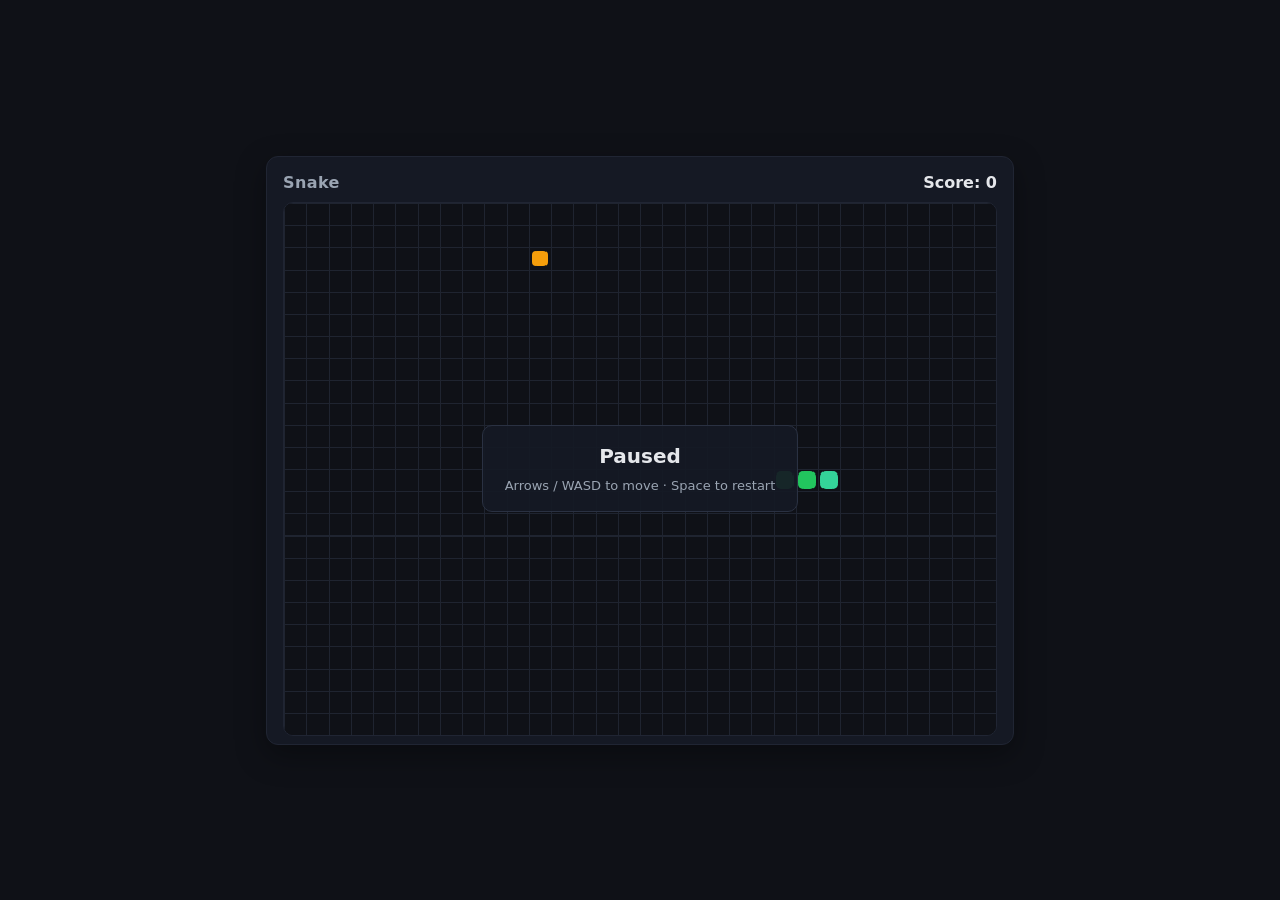
==== apps/snake/site/index.html @ 3db66498 "apps: add Snake game (ring 1)\n\n- apps/snake/site: single-file canvas game (dark theme, arrows+WASD" ====
<!doctype html>
<html lang="en">
<head>
  <meta charset="utf-8" />
  <meta name="viewport" content="width=device-width, initial-scale=1" />
  <title>Snake</title>
  <style>
    :root {
      --bg: #0f1117;
      --panel: #151924;
      --fg: #e5e7eb;
      --muted: #9aa4b2;
      --accent: #22c55e;
      --danger: #ef4444;
      --grid: #1f2430;
    }
    * { box-sizing: border-box; }
    html, body { height: 100%; }
    body {
      margin: 0;
      background: var(--bg);
      color: var(--fg);
      font-family: ui-sans-serif, system-ui, -apple-system, Segoe UI, Roboto, "Helvetica Neue", Arial, "Noto Sans", "Apple Color Emoji", "Segoe UI Emoji";
      display: grid;
      place-items: center;
    }
    .wrap {
      width: min(96vw, 780px);
      padding: 16px;
    }
    .card {
      background: var(--panel);
      border: 1px solid #202533;
      border-radius: 12px;
      padding: 16px 16px 8px;
      box-shadow: 0 10px 30px rgba(0,0,0,0.35);
    }
    header {
      display: flex;
      align-items: center;
      justify-content: space-between;
      margin-bottom: 10px;
    }
    h1 {
      font-size: 16px;
      margin: 0;
      letter-spacing: 0.4px;
      color: var(--muted);
    }
    .score {
      font-variant-numeric: tabular-nums;
      font-weight: 600;
    }
    canvas {
      display: block;
      width: 100%;
      height: auto;
      background: var(--bg);
      border-radius: 10px;
      border: 1px solid #202533;
      image-rendering: pixelated;
    }
    .overlay {
      position: absolute;
      inset: 0;
      display: grid;
      place-items: center;
      pointer-events: none;
    }
    .overlay .panel {
      background: rgba(21,25,36,0.92);
      border: 1px solid #2a3142;
      padding: 18px 22px;
      border-radius: 10px;
      text-align: center;
      pointer-events: auto;
    }
    .title { font-size: 20px; font-weight: 700; margin: 0 0 6px; }
    .subtitle { color: var(--muted); margin: 0 0 10px; }
    .keys { color: var(--muted); font-size: 13px; }
    .accent { color: var(--accent); }
    .danger { color: var(--danger); }
  </style>
</head>
<body>
  <div class="wrap">
    <div class="card">
      <header>
        <h1>Snake</h1>
        <div class="score" id="score">Score: 0</div>
      </header>
      <div style="position: relative">
        <canvas id="game" width="640" height="480" aria-label="Snake game canvas"></canvas>
        <div class="overlay" id="overlay" hidden>
          <div class="panel">
            <div class="title" id="stateTitle">Paused</div>
            <p class="subtitle" id="stateSubtitle"></p>
            <div class="keys">Arrows / WASD to move · Space to restart</div>
          </div>
        </div>
      </div>
    </div>
  </div>

  <script>
  (function(){
    const canvas = document.getElementById('game');
    const ctx = canvas.getContext('2d');
    const scoreEl = document.getElementById('score');
    const overlay = document.getElementById('overlay');
    const titleEl = document.getElementById('stateTitle');
    const subEl = document.getElementById('stateSubtitle');

    // Grid config
    const COLS = 32;          // 32 x 24 grid → 640x480 at 20px cell
    const ROWS = 24;
    const CELL = 20;

    // Timing
    const START_INTERVAL = 120;   // ms per step
    const MIN_INTERVAL = 65;      // cap
    const SPEEDUP_MS = 3;         // per food

    // Colors
    const COLORS = {
      bg: getComputedStyle(document.documentElement).getPropertyValue('--bg').trim() || '#0f1117',
      grid: getComputedStyle(document.documentElement).getPropertyValue('--grid').trim() || '#1f2430',
      snake: '#22c55e',
      snakeHead: '#34d399',
      food: '#f59e0b',
      dead: '#ef4444'
    };

    // HiDPI crispness
    function resizeForDPR(){
      const dpr = Math.max(1, window.devicePixelRatio || 1);
      const cssW = canvas.clientWidth || canvas.width;
      const cssH = Math.round(cssW * (ROWS/COLS));
      // Keep integer multiples of cells to avoid subpixel blur
      const targetW = Math.round(COLS * CELL);
      const targetH = Math.round(ROWS * CELL);
      canvas.style.height = (targetH * (cssW/targetW)) + 'px';
      canvas.width = targetW * dpr;
      canvas.height = targetH * dpr;
      ctx.setTransform(dpr, 0, 0, dpr, 0, 0);
    }

    window.addEventListener('resize', resizeForDPR);
    resizeForDPR();

    // Game state
    let snake, dir, nextDir, food, score, interval, elapsed, running, dead;

    function rndCell(){
      return [Math.floor(Math.random()*COLS), Math.floor(Math.random()*ROWS)];
    }

    function reset(){
      snake = [ [Math.floor(COLS/2), Math.floor(ROWS/2)], [Math.floor(COLS/2)-1, Math.floor(ROWS/2)], [Math.floor(COLS/2)-2, Math.floor(ROWS/2)] ];
      dir = [1,0];
      nextDir = [1,0];
      food = placeFood();
      score = 0;
      interval = START_INTERVAL;
      elapsed = 0;
      running = true;
      dead = false;
      overlay.hidden = true;
      scoreEl.textContent = `Score: ${score}`;
    }

    function placeFood(){
      let f;
      do { f = rndCell(); } while (snake.some(s => s[0]===f[0] && s[1]===f[1]));
      return f;
    }

    function setDir(nx, ny){
      // Prevent 180° turns on the same tick
      if ((nx === -dir[0] && ny === -dir[1]) || (nx === dir[0] && ny === dir[1])) return;
      nextDir = [nx, ny];
    }

    window.addEventListener('keydown', (e) => {
      const k = e.key.toLowerCase();
      if (k === 'arrowup' || k === 'w') setDir(0,-1);
      else if (k === 'arrowdown' || k === 's') setDir(0,1);
      else if (k === 'arrowleft' || k === 'a') setDir(-1,0);
      else if (k === 'arrowright' || k === 'd') setDir(1,0);
      else if (k === ' ' || k === 'enter') {
        if (!running) { reset(); }
      }
    });

    function step(){
      dir = nextDir;
      const head = snake[0];
      const nx = head[0] + dir[0];
      const ny = head[1] + dir[1];

      // Collision with walls
      if (nx < 0 || ny < 0 || nx >= COLS || ny >= ROWS) {
        return die();
      }
      // Collision with self
      if (snake.some((s,i) => i>0 && s[0]===nx && s[1]===ny)) {
        return die();
      }

      // Move
      snake.unshift([nx, ny]);
      if (nx === food[0] && ny === food[1]){
        score += 1;
        scoreEl.textContent = `Score: ${score}`;
        food = placeFood();
        interval = Math.max(MIN_INTERVAL, interval - SPEEDUP_MS);
      } else {
        snake.pop();
      }
    }

    function die(){
      running = false;
      dead = true;
      overlay.hidden = false;
      titleEl.textContent = 'Game Over';
      subEl.innerHTML = `Score <span class="accent">${score}</span> · Press <span class="accent">Space</span> to restart`;
    }

    function draw(){
      // Clear
      ctx.fillStyle = COLORS.bg;
      ctx.fillRect(0,0,COLS*CELL,ROWS*CELL);
      // Grid (subtle)
      ctx.strokeStyle = COLORS.grid;
      ctx.lineWidth = 1;
      ctx.beginPath();
      for (let x=0; x<=COLS; x++){
        ctx.moveTo(x*CELL+0.5, 0);
        ctx.lineTo(x*CELL+0.5, ROWS*CELL);
      }
      for (let y=0; y<=ROWS; y++){
        ctx.moveTo(0, y*CELL+0.5);
        ctx.lineTo(COLS*CELL, y*CELL+0.5);
      }
      ctx.stroke();

      // Food
      ctx.fillStyle = COLORS.food;
      roundedRect(ctx, food[0]*CELL+3, food[1]*CELL+3, CELL-6, CELL-6, 4);

      // Snake
      for (let i=snake.length-1; i>=0; i--){
        const s = snake[i];
        const x = s[0]*CELL; const y = s[1]*CELL;
        if (i === 0){
          ctx.fillStyle = dead ? COLORS.dead : COLORS.snakeHead;
        } else {
          ctx.fillStyle = COLORS.snake;
        }
        roundedRect(ctx, x+2, y+2, CELL-4, CELL-4, 5);
      }
    }

    function roundedRect(ctx,x,y,w,h,r){
      ctx.beginPath();
      ctx.moveTo(x+r,y);
      ctx.arcTo(x+w,y,x+w,y+h,r);
      ctx.arcTo(x+w,y+h,x,y+h,r);
      ctx.arcTo(x,y+h,x,y,r);
      ctx.arcTo(x,y,x+w,y,r);
      ctx.closePath();
      ctx.fill();
    }

    let last = performance.now();
    reset();

    function loop(now){
      const dt = now - last;
      last = now;
      if (running){
        elapsed += dt;
        while (elapsed >= interval){
          elapsed -= interval;
          step();
          if (!running) break;
        }
      }
      draw();
      requestAnimationFrame(loop);
    }
    requestAnimationFrame(loop);
  })();
  </script>
</body>
</html>
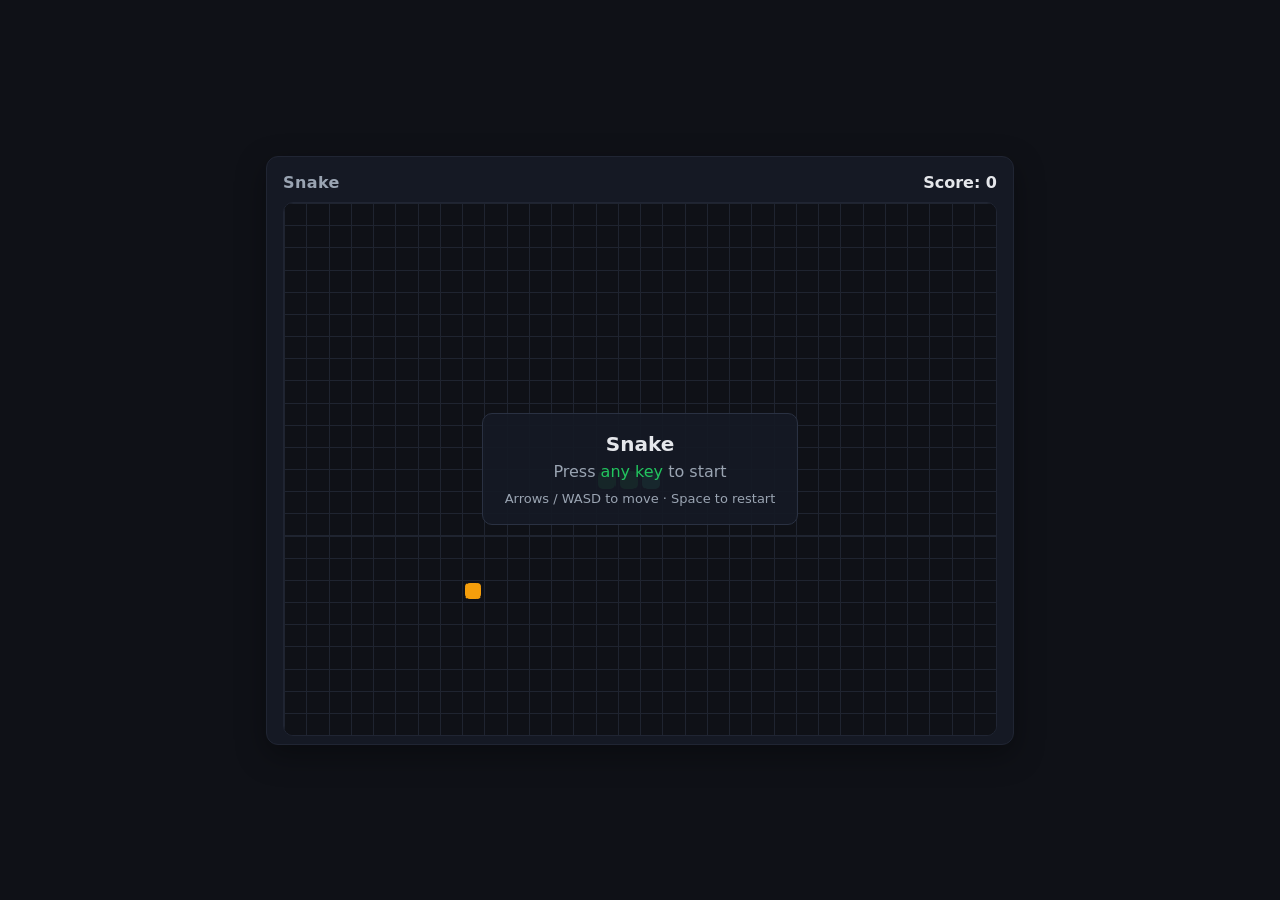
==== commit ecd20635: "fix(snake): wait for keypress before starting game - Game no longer starts immediately on page load;" ====
--- a/apps/snake/site/index.html
+++ b/apps/snake/site/index.html
@@ -149,7 +149,7 @@
     resizeForDPR();
 
     // Game state
-    let snake, dir, nextDir, food, score, interval, elapsed, running, dead;
+    let snake, dir, nextDir, food, score, interval, elapsed, running, dead, started;
 
     function rndCell(){
       return [Math.floor(Math.random()*COLS), Math.floor(Math.random()*ROWS)];
@@ -163,9 +163,12 @@
       score = 0;
       interval = START_INTERVAL;
       elapsed = 0;
-      running = true;
+      running = false;
       dead = false;
-      overlay.hidden = true;
+      started = false;
+      overlay.hidden = false;
+      titleEl.textContent = 'Snake';
+      subEl.innerHTML = 'Press <span class="accent">any key</span> to start';
       scoreEl.textContent = `Score: ${score}`;
     }
 
@@ -183,6 +186,20 @@
 
     window.addEventListener('keydown', (e) => {
       const k = e.key.toLowerCase();
+
+      // First keypress starts the game
+      if (!started) {
+        started = true;
+        running = true;
+        overlay.hidden = true;
+        // Also process direction on the starting press
+        if (k === 'arrowup' || k === 'w') setDir(0,-1);
+        else if (k === 'arrowdown' || k === 's') setDir(0,1);
+        else if (k === 'arrowleft' || k === 'a') setDir(-1,0);
+        else if (k === 'arrowright' || k === 'd') setDir(1,0);
+        return;
+      }
+
       if (k === 'arrowup' || k === 'w') setDir(0,-1);
       else if (k === 'arrowdown' || k === 's') setDir(0,1);
       else if (k === 'arrowleft' || k === 'a') setDir(-1,0);
@@ -274,7 +291,7 @@
     }
 
     let last = performance.now();
-    reset();
+    reset(); // Show start overlay; game waits for keypress
 
     function loop(now){
       const dt = now - last;
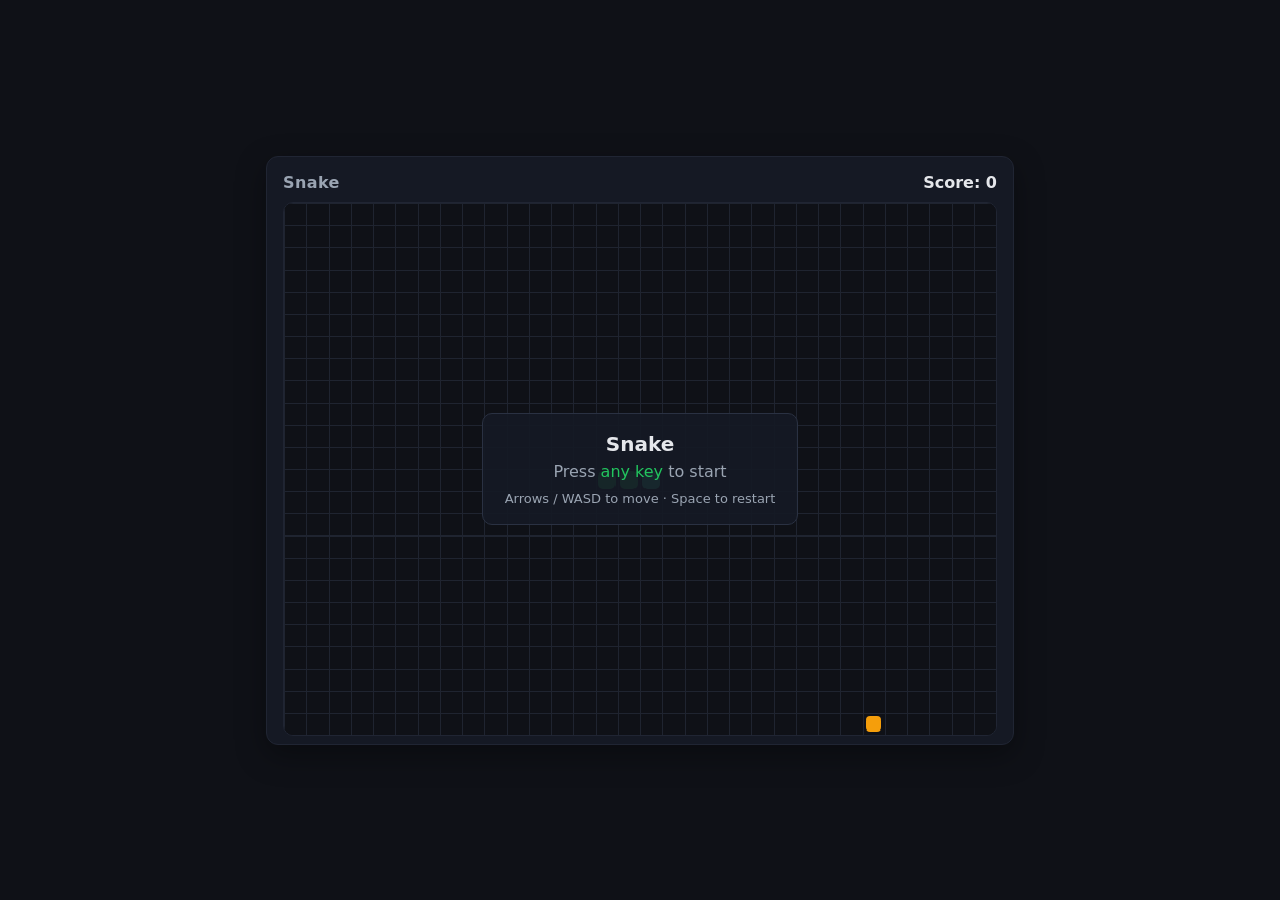
==== commit b6b2693d: "fix(snake): replace hidden attribute with CSS class for reliable overlay visibility The overlay used" ====
--- a/apps/snake/site/index.html
+++ b/apps/snake/site/index.html
@@ -63,9 +63,12 @@
     .overlay {
       position: absolute;
       inset: 0;
-      display: grid;
+      display: none;
       place-items: center;
       pointer-events: none;
+    }
+    .overlay.visible {
+      display: grid;
     }
     .overlay .panel {
       background: rgba(21,25,36,0.92);
@@ -91,7 +94,7 @@
       </header>
       <div style="position: relative">
         <canvas id="game" width="640" height="480" aria-label="Snake game canvas"></canvas>
-        <div class="overlay" id="overlay" hidden>
+        <div class="overlay" id="overlay">
           <div class="panel">
             <div class="title" id="stateTitle">Paused</div>
             <p class="subtitle" id="stateSubtitle"></p>
@@ -166,7 +169,7 @@
       running = false;
       dead = false;
       started = false;
-      overlay.hidden = false;
+      overlay.classList.add('visible');
       titleEl.textContent = 'Snake';
       subEl.innerHTML = 'Press <span class="accent">any key</span> to start';
       scoreEl.textContent = `Score: ${score}`;
@@ -191,7 +194,7 @@
       if (!started) {
         started = true;
         running = true;
-        overlay.hidden = true;
+        overlay.classList.remove('visible');
         // Also process direction on the starting press
         if (k === 'arrowup' || k === 'w') setDir(0,-1);
         else if (k === 'arrowdown' || k === 's') setDir(0,1);
@@ -239,7 +242,7 @@
     function die(){
       running = false;
       dead = true;
-      overlay.hidden = false;
+      overlay.classList.add('visible');
       titleEl.textContent = 'Game Over';
       subEl.innerHTML = `Score <span class="accent">${score}</span> · Press <span class="accent">Space</span> to restart`;
     }
